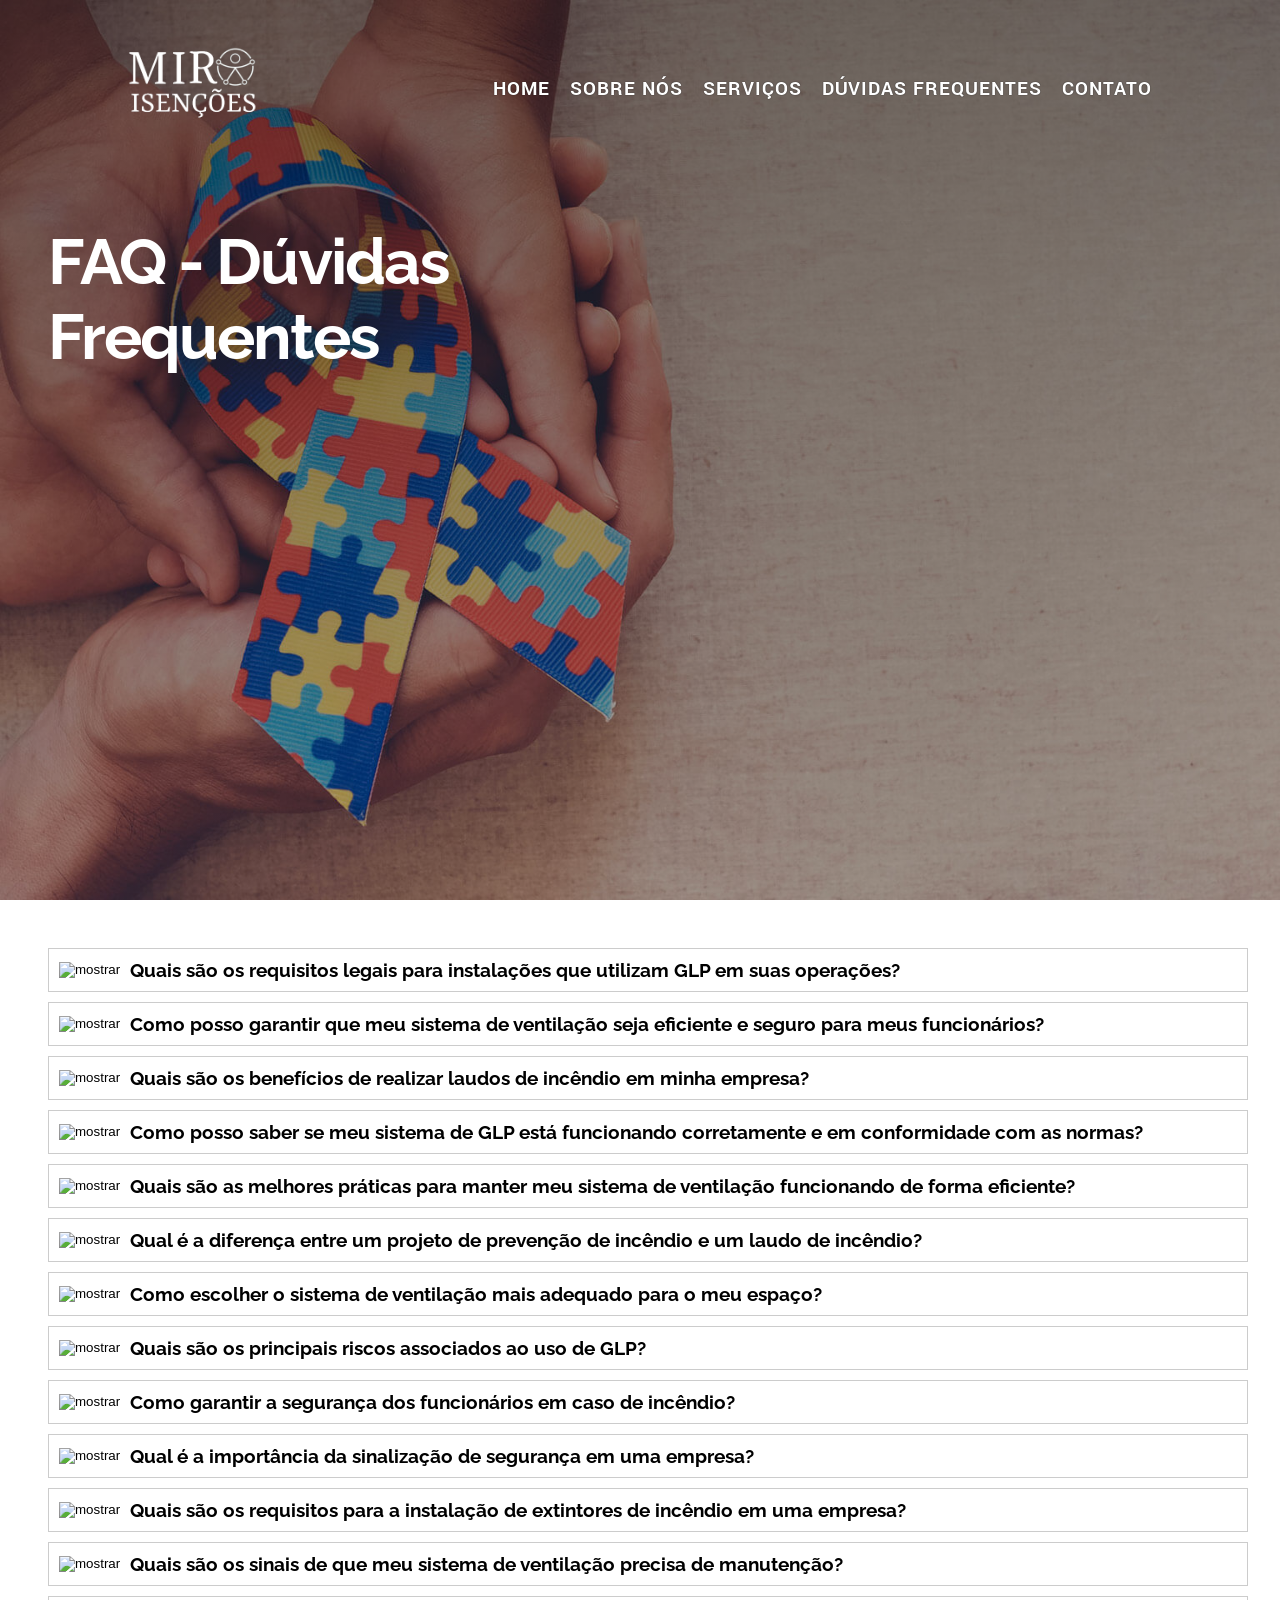
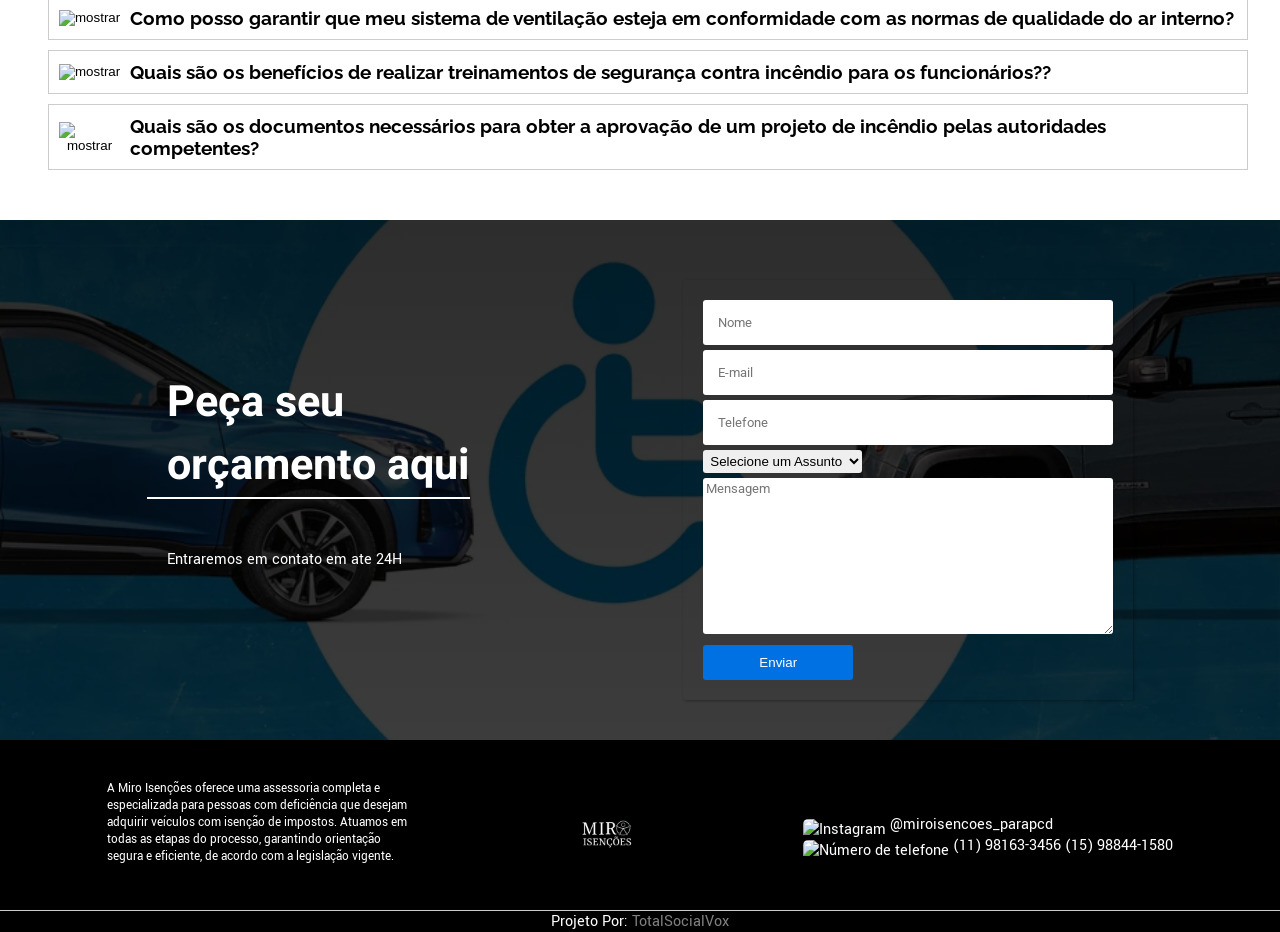
==== faq.html @ cc72cc87 "commit um" ====
<!DOCTYPE html>
<html lang="pt-br">

<head>
<!-- 
    <script type="application/ld+json">
        {
          "@context": "https://schema.org",
          "@type": "NewsArticle",
          "headline": "Dúvidas Frequentes",
          "image": [
            "https://ms-engsolucoes.com.br/img/logo-branca.png",
            "https://ms-engsolucoes.com.br/img/logo-branca.png",
            "https://ms-engsolucoes.com.br/img/logo-branca.png"
           ],
          "datePublished": "2024-02-05T08:00:00+08:00",
          "dateModified": "2024-02-08T09:20:00+08:00",
          "author": [{
              "@type": "Person",
              "name": "Matheus",
              "url": "https://www.instagram.com/ms_engsolucoes/"
            },{
              "@type": "Organization",
              "name": "MS Eng Soluções",
              "url": "https://www.instagram.com/ms_engsolucoes/"
          }]
        }
        </script> -->


    <meta charset="UTF-8">
    <meta name="viewport" content="width=device-width, initial-scale=1.0">
    <link rel="shortcut icon" href="favicon.ico" type="image/x-icon">
    <title>Duvidas Frequentes - Miro Isenções</title>
    <meta name="description"
        content="A Miro Isenções oferece uma assessoria completa e especializada para pessoas com deficiência que desejam adquirir veículos com isenção de impostos. Atuamos em todas as etapas do processo, garantindo orientação segura e eficiente, de acordo com a legislação vigente.">
    <!-- Google tag (gtag.js) -->
    <script async src="https://www.googletagmanager.com/gtag/js?id=AW-16457566203"></script>
    <script> window.dataLayer = window.dataLayer || []; function gtag() { dataLayer.push(arguments); } gtag('js', new Date()); gtag('config', 'AW-16457566203'); </script>
    <!--LINKS-->
    <!-- <link rel="canonical" href="https://ms-engsolucoes.com.br/faq.html"> -->
    <link rel="preconnect" href="https://fonts.googleapis.com">
    <link rel="preconnect" href="https://fonts.gstatic.com" crossorigin>
    <link
        href="https://fonts.googleapis.com/css2?family=Heebo:wght@100..900&family=Raleway:ital,wght@0,100..900;1,100..900&family=Roboto:ital,wght@0,100;0,300;0,400;0,500;0,700;0,900;1,100;1,300;1,400;1,500;1,700;1,900&family=Yantramanav:wght@100;300;400;500;700;900&display=swap"
        rel="stylesheet">
    <link rel="stylesheet" href="styles/faq.css">
    <link rel="stylesheet" href="styles/media.css">
    <link rel="stylesheet" href="styles/global.css">
    <script src="script/script.js" defer></script>
    <script src="script/faq.js" defer></script>
</head>

<body>

    <!-- Google Tag Manager (noscript) -->
    <noscript><iframe src="https://www.googletagmanager.com/ns.html?id=AW-16457566203" height="0" width="0"
            style="display:none;visibility:hidden"></iframe></noscript>
    <!-- End Google Tag Manager (noscript) -->

    <header>
        <div class="fix">
            <div class="logo"><a href="index.html"><img src="img/isencao-logo.png" alt="Logo"></a></div>
            <nav class="nav">
                <div class="menu-toggle">
                    <button class="btn-menu">
                        <span class="linha"></span>
                        <span class="linha"></span>
                        <span class="linha"></span>
                    </button>
                </div>
                <ul class="nav-list">
                    <li><a href="index.html">
                            <p>Home</p>
                        </a></li>
                    <li><a href="#sobre">
                            <p>Sobre nós</p>
                        </a></li>
                    <li><a href="#servicos">
                            <p>Serviços</p>
                        </a></li>
                    <li><a href="faq.html" target="_self">
                            <p>Dúvidas frequentes</p>
                        </a></a></li>
                    <li><a href="https://api.whatsapp.com/send?phone=5511981633456" target="_blank">
                            <p>contato</p>
                        </a></li>
                </ul>
            </nav>
        </div>

        <div class="titulo-faq">
            <h1><b>FAQ - Dúvidas Frequentes</b></h1>
        </div>
    </header>

    <main class="faq-main">
        <div class="div-faq" data-target="conteudo1">
            <div class="faq-btn">
                <button id="toggle-button"><img src="img/icon-mais.png" alt="mostrar"></button>
                <div class="duvida">
                    <h2> Quais são os requisitos legais para instalações que utilizam GLP em suas operações?</h2>
                </div>
            </div>
            <div id="conteudo1" class="escondido conteudo">
                <p> As instalações que utilizam GLP devem atender a uma série de regulamentações e normas de segurança,
                    que variam de acordo com a localização e o tipo de uso do GLP. É fundamental contar com um serviço
                    profissional de projetos e laudos de GLP para garantir a conformidade com todas as exigências
                    legais.</p>
            </div>
        </div>
        <div class="div-faq" data-target="conteudo2">
            <div class="faq-btn">
                <button id="toggle-button"><img src="img/icon-mais.png" alt="mostrar"></button>
                <div class="duvida">
                    <h2>Como posso garantir que meu sistema de ventilação seja eficiente e seguro para meus
                        funcionários?</h2>
                </div>
            </div>
            <div id="conteudo2" class="escondido conteudo">
                <p> Um sistema de ventilação eficiente e seguro requer um projeto cuidadoso e uma instalação
                    profissional. Ao contratar os serviços de uma empresa especializada em projetos de ventilação, você
                    pode garantir que seu sistema seja dimensionado corretamente, com uma distribuição adequada de ar
                    limpo e uma remoção eficaz de poluentes e contaminantes.</p>
            </div>
        </div>
        <div class="div-faq" data-target="conteudo3">
            <div class="faq-btn">
                <button id="toggle-button"><img src="img/icon-mais.png" alt="mostrar"></button>
                <div class="duvida">
                    <h2>Quais são os benefícios de realizar laudos de incêndio em minha empresa?</h2>
                </div>
            </div>
            <div id="conteudo3" class="escondido conteudo">
                <p>Os laudos de incêndio são essenciais para avaliar e documentar a segurança contra incêndios em sua
                    empresa. Eles ajudam a identificar áreas de risco, garantir a conformidade com as regulamentações
                    locais e fornecer recomendações para melhorias na prevenção e combate a incêndios, contribuindo para
                    a proteção de vidas e propriedades.</p>
            </div>
        </div>
        <div class="div-faq" data-target="conteudo4">
            <div class="faq-btn">
                <button id="toggle-button"><img src="img/icon-mais.png" alt="mostrar"></button>
                <div class="duvida">
                    <h2>Como posso saber se meu sistema de GLP está funcionando corretamente e em conformidade com as
                        normas?</h2>
                </div>
            </div>
            <div id="conteudo4" class="escondido conteudo">
                <p>Realizar inspeções regulares e laudos de GLP por profissionais qualificados é fundamental para
                    garantir a segurança e a conformidade do sistema. Esses serviços avaliam a integridade do
                    equipamento, a adequação das instalações e o cumprimento das normas técnicas e regulamentações
                    aplicáveis.</p>
            </div>
        </div>
        <div class="div-faq" data-target="conteudo5">
            <div class="faq-btn">
                <button id="toggle-button"><img src="img/icon-mais.png" alt="mostrar"></button>
                <div class="duvida">
                    <h2>Quais são as melhores práticas para manter meu sistema de ventilação funcionando de forma
                        eficiente?</h2>
                </div>
            </div>
            <div id="conteudo5" class="escondido conteudo">
                <p>Além de projetar e instalar um sistema de ventilação adequado, é importante realizar manutenção
                    regular para garantir seu funcionamento eficiente e seguro. Isso inclui limpeza de filtros,
                    verificação de dutos e ventiladores, ajustes de controles e inspeções periódicas por profissionais
                    qualificados.</p>
            </div>
        </div>
        <div class="div-faq" data-target="conteudo6">
            <div class="faq-btn">
                <button id="toggle-button"><img src="img/icon-mais.png" alt="mostrar"></button>
                <div class="duvida">
                    <h2> Qual é a diferença entre um projeto de prevenção de incêndio e um laudo de incêndio?</h2>
                </div>
            </div>
            <div id="conteudo6" class="escondido conteudo">
                <p>Um projeto de prevenção de incêndio envolve o planejamento e a elaboração de medidas e sistemas para
                    prevenir e combater incêndios, enquanto um laudo de incêndio avalia a conformidade desses sistemas,
                    equipamentos e medidas de segurança com as normas e regulamentos vigentes.</p>
            </div>
        </div>
        <div class="div-faq" data-target="conteudo7">
            <div class="faq-btn">
                <button id="toggle-button"><img src="img/icon-mais.png" alt="mostrar"></button>
                <div class="duvida">
                    <h2>Como escolher o sistema de ventilação mais adequado para o meu espaço?</h2>
                </div>
            </div>
            <div id="conteudo7" class="escondido conteudo">
                <p>A escolha do sistema de ventilação depende de vários fatores, incluindo o tamanho do espaço, o número
                    de ocupantes, as atividades realizadas e a presença de fontes de poluentes. Um engenheiro
                    especializado pode avaliar esses aspectos e recomendar o sistema mais adequado para suas
                    necessidades.</p>
            </div>
        </div>
        <div class="div-faq" data-target="conteudo8">
            <div class="faq-btn">
                <button id="toggle-button"><img src="img/icon-mais.png" alt="mostrar"></button>
                <div class="duvida">
                    <h2> Quais são os principais riscos associados ao uso de GLP?</h2>
                </div>
            </div>
            <div id="conteudo8" class="escondido conteudo">
                <p> Os principais riscos associados ao uso de GLP incluem vazamentos, explosões e incêndios. É
                    fundamental adotar medidas de prevenção, como a instalação adequada de sistemas de detecção de
                    vazamentos e a manutenção regular dos equipamentos e instalações.</p>
            </div>
        </div>
        <div class="div-faq" data-target="conteudo9">
            <div class="faq-btn">
                <button id="toggle-button"><img src="img/icon-mais.png" alt="mostrar"></button>
                <div class="duvida">
                    <h2>Como garantir a segurança dos funcionários em caso de incêndio?</h2>
                </div>
            </div>
            <div id="conteudo9" class="escondido conteudo">
                <p>Além de contar com sistemas de prevenção e combate a incêndios adequados, é importante implementar
                    planos de evacuação, treinamentos regulares de segurança e a manutenção de saídas de emergência
                    desobstruídas para garantir a segurança dos funcionários em caso de incêndio.</p>
            </div>
        </div>
        <div class="div-faq" data-target="conteudo10">
            <div class="faq-btn">
                <button id="toggle-button"><img src="img/icon-mais.png" alt="mostrar"></button>
                <div class="duvida">
                    <h2>Qual é a importância da sinalização de segurança em uma empresa?</h2>
                </div>
            </div>
            <div id="conteudo10" class="escondido conteudo">
                <p>A sinalização de segurança desempenha um papel crucial na orientação dos ocupantes do espaço em caso
                    de emergência, indicando rotas de fuga, localização de equipamentos de combate a incêndios e áreas
                    de refúgio, contribuindo para uma evacuação rápida e segura.</p>
            </div>
        </div>
        <div class="div-faq" data-target="conteudo11">
            <div class="faq-btn">
                <button id="toggle-button"><img src="img/icon-mais.png" alt="mostrar"></button>
                <div class="duvida">
                    <h2> Quais são os requisitos para a instalação de extintores de incêndio em uma empresa?</h2>
                </div>
            </div>
            <div id="conteudo11" class="escondido conteudo">
                <p> Os requisitos para a instalação de extintores de incêndio variam de acordo com o tipo de ocupação do
                    espaço, o tamanho da área a ser protegida e as regulamentações locais. Um profissional qualificado
                    pode ajudar a determinar o número, tipo e localização adequados dos extintores.</p>
            </div>
        </div>
        <div class="div-faq" data-target="conteudo12">
            <div class="faq-btn">
                <button id="toggle-button"><img src="img/icon-mais.png" alt="mostrar"></button>
                <div class="duvida">
                    <h2>Quais são os sinais de que meu sistema de ventilação precisa de manutenção?</h2>
                </div>
            </div>
            <div id="conteudo12" class="escondido conteudo">
                <p> Sinais de que seu sistema de ventilação precisa de manutenção incluem ruídos incomuns, mau cheiro,
                    baixo fluxo de ar, aumento nos custos de energia e falhas frequentes. Realizar manutenção preventiva
                    regularmente ajuda a evitar problemas e garantir o funcionamento eficiente do sistema.</p>
            </div>
        </div>
        <div class="div-faq" data-target="conteudo13">
            <div class="faq-btn">
                <button id="toggle-button"><img src="img/icon-mais.png" alt="mostrar"></button>
                <div class="duvida">
                    <h2>Como posso garantir que meu sistema de ventilação esteja em conformidade com as normas de
                        qualidade do ar interno?</h2>
                </div>
            </div>
            <div id="conteudo13" class="escondido conteudo">
                <p> Para garantir a conformidade com as normas de qualidade do ar interno, é importante realizar testes
                    e medições regulares da qualidade do ar, além de manter o sistema de ventilação limpo e bem mantido.
                    Profissionais qualificados podem ajudar a avaliar e melhorar a qualidade do ar interno.</p>
            </div>
        </div>
        <div class="div-faq" data-target="conteudo14">
            <div class="faq-btn">
                <button id="toggle-button"><img src="img/icon-mais.png" alt="mostrar"></button>
                <div class="duvida">
                    <h2> Quais são os benefícios de realizar treinamentos de segurança contra incêndio para os
                        funcionários??</h2>
                </div>
            </div>
            <div id="conteudo14" class="escondido conteudo">
                <p>Os treinamentos de segurança contra incêndio ajudam os funcionários a reconhecer e responder
                    adequadamente a situações de emergência, reduzindo o risco de lesões e danos à propriedade. Eles
                    também promovem uma cultura de segurança no local de trabalho e aumentam a prontidão para lidar com
                    incêndios.</p>
            </div>
        </div>
        <div class="div-faq" data-target="conteudo15">
            <div class="faq-btn">
                <button id="toggle-button"><img src="img/icon-mais.png" alt="mostrar"></button>
                <div class="duvida">
                    <h2> Quais são os documentos necessários para obter a aprovação de um projeto de incêndio pelas
                        autoridades competentes?</h2>
                </div>
            </div>
            <div id="conteudo15" class="escondido conteudo">
                <p>Os documentos necessários para obter a aprovação de um projeto de incêndio variam de acordo com as
                    regulamentações locais, mas geralmente incluem plantas detalhadas, cálculos de carga de incêndio,
                    especificações de materiais e equipamentos, entre outros. Um profissional qualificado pode
                    orientá-lo sobre os requisitos específicos em sua região.</p>
            </div>
        </div>
    </main>

    <!--Contato-->

    <section id="contato">
        <div class="titulo-contato">
            <h2>Peça seu<br /> orçamento aqui</h2>
            <p>Entraremos em contato em ate 24H</p>
        </div>
        <form action="envio.php" method="post" class="form-container">
            <div class="input-area">
                <input type="text" name="nome" id="nome" placeholder="Nome">
            </div>
            <div class="input-area">
                <input type="email" id="email" name="email" pattern="[a-zA-Z0-9._%+-]+@[a-zA-Z0-9.-]+\.[a-zA-Z]{2,}$"
                    required placeholder="E-mail">
            </div>
            <div class="input-area">
                <input type="tel" id="telefone" name="telefone" pattern="\d{10,14}" required placeholder="Telefone">
            </div>
            <div class="input-area">
                <select name="assunto" id="assunto">
                    <option value="" disabled selected hidden>Selecione um Assunto</option>
                    <option value="Isenção de Impostos">Isenção de impostos</option>
                    <option value="Laudos">Laudos</option>
                    <option value="Rodízio">Rodízio</option>
                    <option value="Cartao DEFIS">Cartão DEFIS e Idoso</option>
                    <option value="Emplacamento">Emplacamento</option>
                </select>
            </div>
            <div class="inpput-area">
                <textarea name="msg" id="text-area" cols="30" rows="10" placeholder="Mensagem"></textarea>
            </div>
            <div class="btn"><button type="submit" name="enviar">Enviar</button></div>
        </form>
    </section>

    <footer>

        <div class="txt-footer">
            <p>A Miro Isenções oferece uma assessoria completa e especializada para pessoas com deficiência que desejam adquirir veículos com isenção de impostos. Atuamos em todas as etapas do processo, garantindo orientação segura e eficiente, de acordo com a legislação vigente.
            </p>
        </div>
        <div class="social">
            <img src="img/isencao-logo.png" alt="Miro Isenções">
        </div>
        <div class="ctt-footer">

            <ul>
                <li class="instagram"><a href="https://www.instagram.com/miroisencoes_parapcd/" target="_blank"><img
                            src="img/insta-branco-removebg-preview.png" alt="Instagram">@miroisencoes_parapcd
                    </a></li>
                <li><a href="https://api.whatsapp.com/send?phone=5511981633456" target="_blank"><img
                            src="img/whats-removebg-preview.png" alt="Número de telefone">(11) 98163-3456 (15)
                        98844-1580 </a></li>
            </ul>
        </div>
    </footer>

    <div class="rodape">
        <p>Projeto Por: <a href="https://www.instagram.com/totalsocialvox/" target="_blank">TotalSocialVox</a></p>
    </div>
</body>
---- styles/faq.css ----
/* Header */

header{
    background: linear-gradient(#00000086, #0000004e), url(../img/imagem-3.jpg);
  background-position: center;
  background-size: cover;
  height: 80vh;
}

.fix.fixed {
    position: fixed;
    top: 0;
    width: 100vw;
    z-index: 1000;
    background-color: var(--primaria);
}

.fix{
    padding: 30px;
    text-align: center;
}

.fix .logo img{
    width: 180px;
}

.menu-toggle{
    display: inline-block;
}

.menu-toggle button{
    background-color: transparent;
    margin-top: 5px;
}

.linha{
    width: 30px;
    height: 3px;
    background-color: white;
    display: block;
    margin: 7px;
    position: relative;
    transform-origin: center ;
    transition: .5s;
}

.menu-toggle button.ativar .linha:nth-child(1){
    transform: translateY(5px) rotate(-45deg);
}

.menu-toggle button.ativar .linha:nth-child(3){
    transform: translateY(-5px) rotate(45deg);
}

.menu-toggle button.ativar .linha:nth-child(2){
    display: none;
}

.nav-list{display: none;}

@media screen and (max-width:660px){

    .nav-list{
        opacity: 0;
        height: 0;
        overflow: hidden;
        transition: opacity 0.5s ease, height 0.5s ease;
    }

.show{
    display: block;
    position: absolute;
    right: 0;
    left: 0;
    background-color: var(--primaria);
    padding: 30px;
    width: 97%;
    margin: 0 auto;
    border-radius: 3px;
    text-align: left;
    opacity: 1;
  height: auto;
  transition: opacity 0.5s ease, height 0.5s ease;
}
}

.nav-list li{
    margin-top: 10px;
    border-bottom: 2px solid var(--branco);
}

.nav-list li:hover{border-bottom: 3px solid var(--terciaria);}

.nav-list li a{
    color: var(--branco);
    font-weight: bold;
    text-transform: uppercase;
    letter-spacing: 1px;
    text-shadow: 0px 0px 1px rgba(0, 0, 0, 0.92);
    transition: .4s linear;
}

.titulo-faq h1{
    color: var(--branco);
    font-size: 2.5rem;
    font-family: 'Raleway';
    padding: 3rem;
    letter-spacing: -2px;
    font-weight: 800px;
}

/* Main */

.faq-main{
    padding: 40px;
}

.div-faq{
    width: 100%;  
    margin: 8px;
    
}

.faq-btn{
    font-family: 'Raleway';
    font-size: .8rem;
    font-weight: 700;
    display: flex;
    gap: 10px;
    border: 1px solid var(--light);
    padding: 10px;
    cursor: pointer;
    transition: .7s ease;
}

.faq-btn:hover{
    background-color: var(--light);
}

.faq-btn button{
    background-color: transparent;
}

#toggle-button img{
    width: 1.2rem;
}

.conteudo{
    font-size: 1.2rem;
    font-weight: 400;
    color: var(--cinza);
    border: 1px solid var(--light);
    border-radius: 0 0 4px 4px;
}

.escondido {
    opacity: 0;
    height: 0;
    overflow: hidden;
    transition: opacity 2s ease, height 3s ease;
  }
  
  .visivel {
    opacity: 1;
    height: auto;
    transition: opacity 2s ease, height 3s ease;
    padding: 10px;
  }
---- styles/media.css ----
/*/////////////////////////////////Media query////////////////////////////////////*/


@media only screen and (min-width: 660px) {

        header{
            height: 100vh;
        }

   
    .fix{
        display: flex;
        justify-content: space-around;
        align-items: center;
        gap: 20px;
        padding: 10px;
    }

    .fix .logo img{
        width: 130px;
    }

    .menu-toggle {
      display: none;
    }
  
    .nav-list {
      display: flex !important;
      gap: 20px;   
    }
    
    .nav-list li{
        border-bottom: none;
        display: flex;
        margin-top: 0;
        align-items: center;
    }
    
    .nav-list li:hover{
        border-bottom: none;
    }
    
    
    .nav-list li a{
        letter-spacing: 0px;
    }

    .nav-list li a:hover{
        color: var(--light);
    }

    .slogan-botao{
        margin-top: 110px;
        text-align: center;
    }


    .titulo-faq h1, .titulo-servicos h1{
        max-width: 550px;
        color: var(--branco);
        font-size: 4rem;
        font-family: 'Raleway';
        padding: 3rem;
        letter-spacing: -2px;
        font-weight: 800px;
    }
    
    /* sobre */


    .sobre-content{
        display: flex;
        gap: 30px;
    }

    .sobre-img img{
        width: 100%;
        height: 80%;
        margin-top: 20px;
        box-shadow: 1px 1px 2px rgba(0, 0, 0, 0.354);
    }

    .sobre-txt h3{
        margin-top: 20px;
        color: var(--secundaria);
        font-size: 2.4rem;
        letter-spacing: 1px;
    }

    .sobre-txt p{
        margin-top: 20px;
        line-height: 25px;
        font-size: 1.1rem;
        font-family: 'Roboto';
    }

    /* footer */

footer{
    background-color: var(--preto);
    color: var(--branco);
    padding: 40px 20px;
    display: flex;
    justify-content: space-around;
   
    align-items: center;
}

.txt-footer p{
    font-size: .8rem;
    margin-bottom: 5px;
    width: 300px;
}

footer img{
    width:50px
}

.social{
    display: flex;
    gap: 0;
    margin-top: 0;
    flex-direction: column;
    justify-content: center;

}

.social img{
    width: 80px;
}

.ctt-footer h2{
    margin-top: 0px;
    width: 90px;
    text-transform: uppercase;
    letter-spacing: 1px;
    font-family: 'Heebo';
    font-size: .9rem;
    border-bottom: inset;
    color: var(--light);
}

.ctt-footer ul{
    margin-top: 10px;
    color: var(--cinza);
}

.ctt-footer ul li img{
    width: 20px;
    position: relative;
    top: 5px;
    right: 4px;
}

.rodape{
    color: var(--branco);
    background-color: var(--preto);
    text-align: center;
    border-top: 1px solid var(--light);
}

.rodape a{
    color: var(--cinza);
}

}

@media screen and (min-width:768px) {


    
      
    .servicos-titulo h2{
        max-width: 400px;
    
    }

    .servico-content{
        max-width: 840px;
        display: flex;
        flex-wrap: wrap;
        margin: auto;
    }
    
}

@media screen and (min-width:820px){

    .nav-list li:hover{border-bottom: 3px solid var(--terciaria);}

    #contato{
        display: flex;
        justify-content: space-around;
        align-items: center;
    }

    #contato h2{
        border-bottom: 2px solid var(--branco);
    }

    .titulo-contato p{
        display: block;
        color: var(--branco);
        margin-top: 30px;
        padding: 20px;
    }

    .form-container{
        max-width: 450px;
    }
}

@media screen and (min-width:1024px){

    .nav{
        max-width: 1080px;
    }

    .fix{
        padding: 20px;
    }


    .nav-list li a{
        font-size: 1.3rem;
        letter-spacing: 1px;
    }

    .slogan-botao .txt-um {
        font-size: 1rem;
    }

    .slogan-botao .btn button{
        font-size: 1.3rem;
        padding: 10px;
        width: 250px;
        margin-top: 30px;
    }

    .slogan-botao .txt-dois{
        font-size: 1.5rem;
    }

    #sobre .titulo{
        font-size: 2rem;
    }

    .sobre-content{
        padding: 40px;
    }

    .sobre-txt{
        max-width: 400px;
    }

    .servicos-titulo h2{
        font-size: 2rem;
        text-align: center;
    }

    #localizacao h2{
        font-size: 2rem;
        width: 400px;
        text-align: center;
    }


}
---- styles/global.css ----
/* Estilos Globais */

:root{
    --primaria: #004B96;
    --secundaria: #0071E3 ;
    --terciaria:  #003E7D;
    --quarta:#00254A;
    --branco: #fff;
    --preto: #000;
    --cinza: gray;
    --light: #ccc;
}

*{
    margin: 0;
    padding: 0;
    box-sizing: border-box;
}

a{
    color: white;
}

body{font-family: "Yantramanav", sans-serif;}

li{list-style-type: none;}

a{text-decoration: none;}

button{cursor: pointer;border: none;}

/*contato*/

#contato{
    padding: 40px;
    background: linear-gradient(#000000d2, #000000c3), url(../img/imagem-4.webp);
  background-position: center;
  background-size: cover;
}

#contato h2{
    padding-left: 20px;
    font-size: 2.7rem;
    font-family: 'Heebo';
    color: var(--branco);
}

.titulo-contato p{
    color: var(--branco);
        padding: 20px;
}

#contato form{
    width: 100%;
    margin-top: 20px;
    padding: 20px;
    border-radius: 3px;
    box-shadow: 1px 1px 3px rgba(0, 0, 0, 0.325);
}

.input-area input{
    width: 100%;
    padding: 15px;
    border-radius: 3px;
    border: none;
    margin-bottom: 5px;
    font-family: 'Roboto';
}

select{
    margin-bottom: 5px;
    border: none;
    border-radius: 3px;
    padding: 3px;
}

textarea{
    font-family: 'Roboto';
    width: 100%;
    padding: 3px;
    border: none;
    border-radius: 3px;
    
}

.form-container button{
    width: 150px;
    padding: 10px;
    border-radius: 3px;
    background-color: var(--secundaria);
    color: var(--branco);
    margin-top: 5px;
}

.form-container button:hover{background-color: var(--terciaria);}

/* footer */

footer{
    background-color: var(--preto);
    color: var(--branco);
    padding: 40px 20px;
}

.txt-footer p{
    font-size: .8rem;
    margin-bottom: 5px;
}

footer img{width:50px}

.social{
    display: flex;
    gap: 10px;
    margin-top: 20px;
}

.social img{
    width: 50px;
    border-radius: 5px;
}

.ctt-footer h2{
    margin-top: 20px;
    width: 90px;
    text-transform: uppercase;
    letter-spacing: 1px;
    font-family: 'Heebo';
    font-size: .9rem;
    border-bottom: inset;
    color: var(--light);
}

.ctt-footer ul{margin-top: 20px; color: var(--cinza);}

.ctt-footer ul li img{
    width: 50px;
    position: relative;
    top: 5px;
    right: 4px;
    border-radius: 5px;
}

.rodape{
    color: var(--branco);
    background-color: var(--preto);
    text-align: center;
    border-top: 1px solid var(--light);
}

.rodape a{color: var(--cinza);}
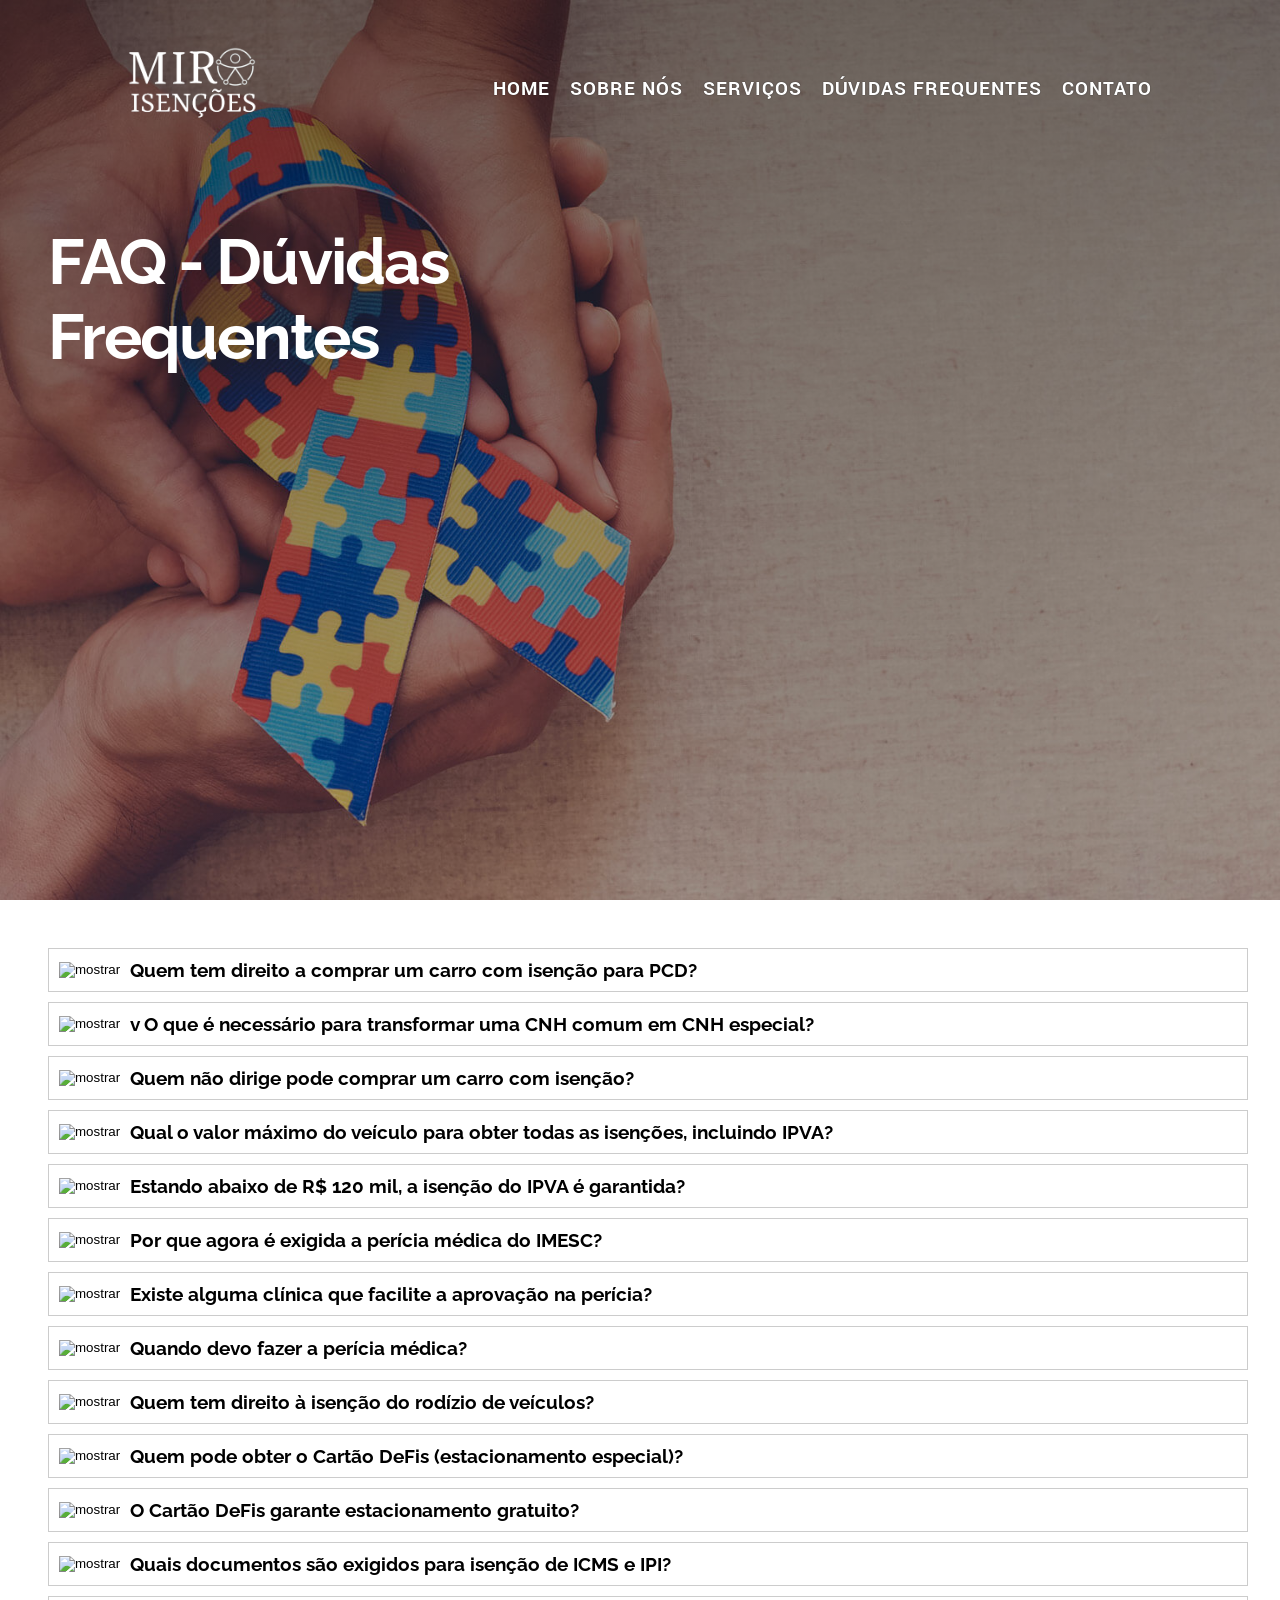
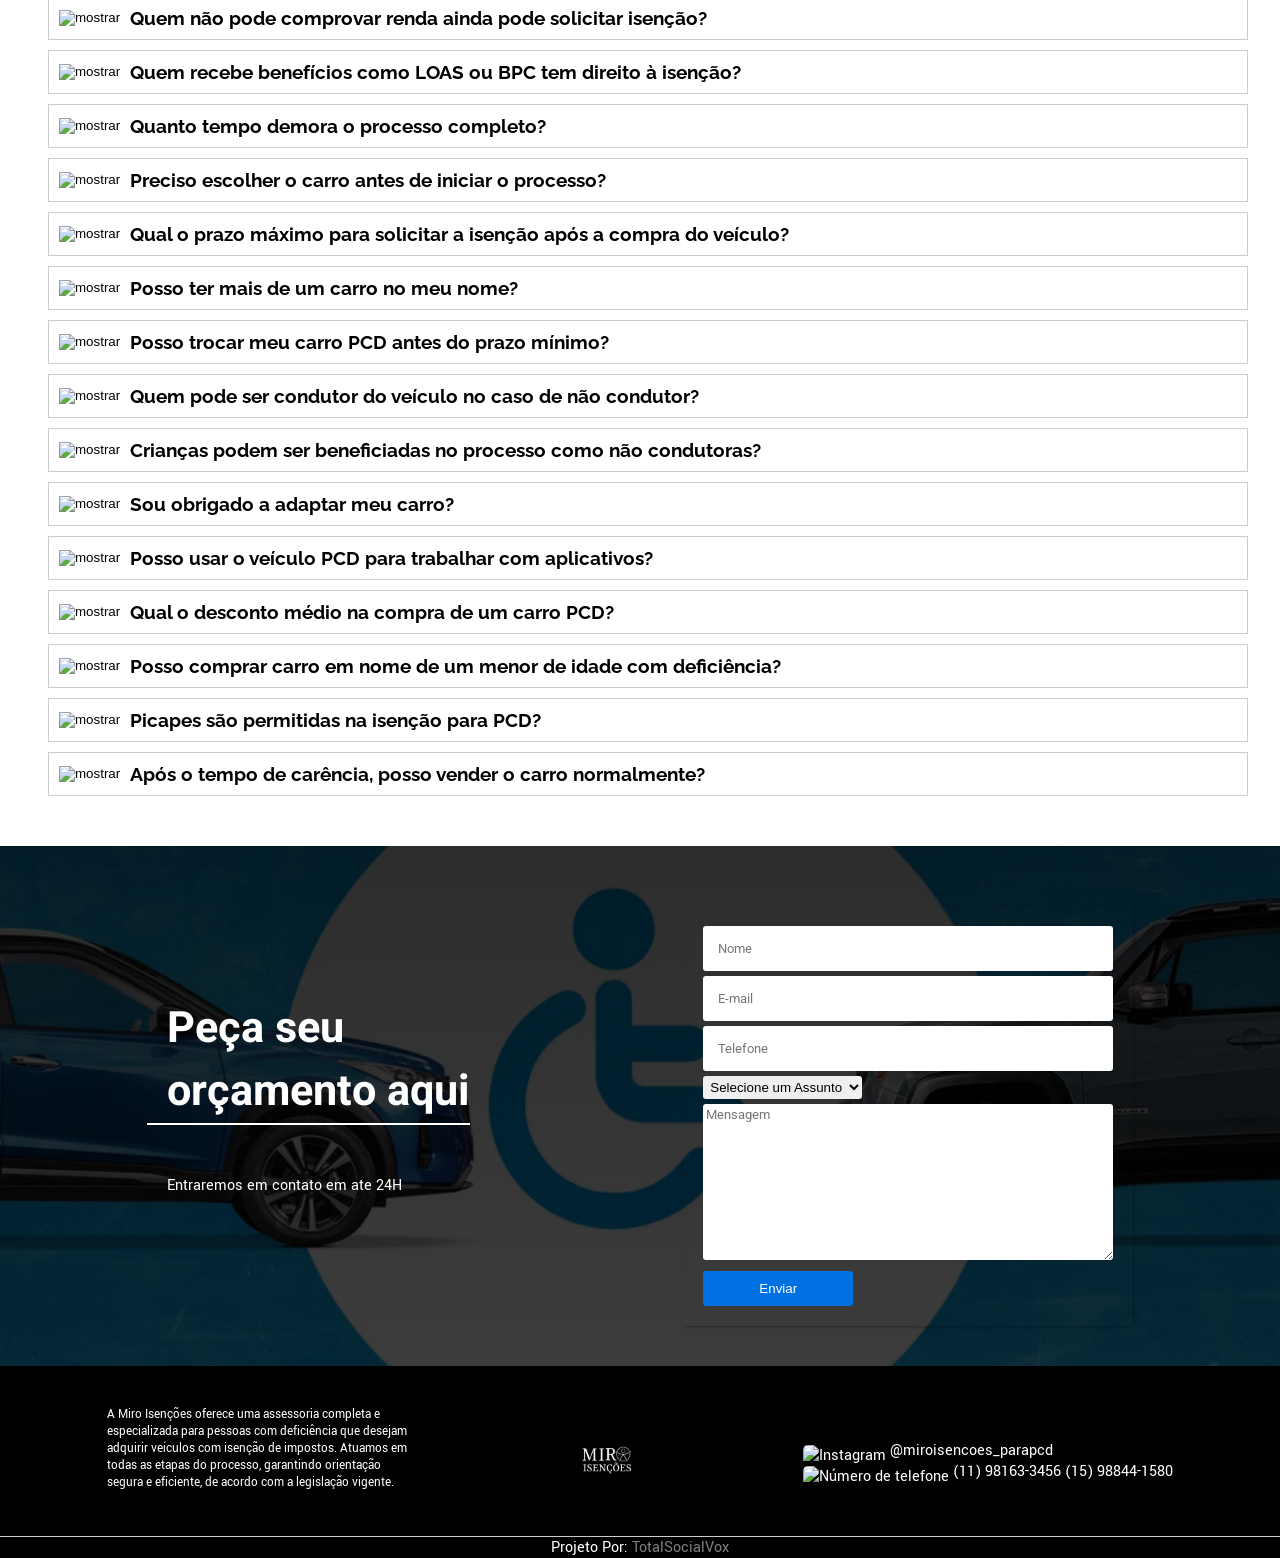
==== commit f96c241b: "novo" ====
--- a/faq.html
+++ b/faq.html
@@ -2,7 +2,7 @@
 <html lang="pt-br">
 
 <head>
-<!-- 
+    <!-- 
     <script type="application/ld+json">
         {
           "@context": "https://schema.org",
@@ -30,7 +30,7 @@
 
     <meta charset="UTF-8">
     <meta name="viewport" content="width=device-width, initial-scale=1.0">
-    <link rel="shortcut icon" href="favicon.ico" type="image/x-icon">
+    <link rel="shortcut icon" href="img/isencao-logo.png" type="image/x-icon">
     <title>Duvidas Frequentes - Miro Isenções</title>
     <meta name="description"
         content="A Miro Isenções oferece uma assessoria completa e especializada para pessoas com deficiência que desejam adquirir veículos com isenção de impostos. Atuamos em todas as etapas do processo, garantindo orientação segura e eficiente, de acordo com a legislação vigente.">
@@ -99,209 +99,334 @@
             <div class="faq-btn">
                 <button id="toggle-button"><img src="img/icon-mais.png" alt="mostrar"></button>
                 <div class="duvida">
-                    <h2> Quais são os requisitos legais para instalações que utilizam GLP em suas operações?</h2>
+                    <h2> Quem tem direito a comprar um carro com isenção para PCD?</h2>
                 </div>
             </div>
             <div id="conteudo1" class="escondido conteudo">
-                <p> As instalações que utilizam GLP devem atender a uma série de regulamentações e normas de segurança,
-                    que variam de acordo com a localização e o tipo de uso do GLP. É fundamental contar com um serviço
-                    profissional de projetos e laudos de GLP para garantir a conformidade com todas as exigências
-                    legais.</p>
+                <p> Pessoas com deficiência física que apresentem limitação de mobilidade e necessidade de dirigir
+                    veículos automáticos (sem uso de embreagem).
+
+                    Pessoas com deficiência que não dirigem, mas precisam de um veículo adaptado, como:
+
+                    Crianças com autismo;
+
+                    Pessoas com Síndrome de Down;
+
+                    Indivíduos com mobilidade reduzida.</p>
             </div>
         </div>
         <div class="div-faq" data-target="conteudo2">
             <div class="faq-btn">
                 <button id="toggle-button"><img src="img/icon-mais.png" alt="mostrar"></button>
                 <div class="duvida">
-                    <h2>Como posso garantir que meu sistema de ventilação seja eficiente e seguro para meus
-                        funcionários?</h2>
+                    <h2>v O que é necessário para transformar uma CNH comum em CNH especial?</h2>
                 </div>
             </div>
             <div id="conteudo2" class="escondido conteudo">
-                <p> Um sistema de ventilação eficiente e seguro requer um projeto cuidadoso e uma instalação
-                    profissional. Ao contratar os serviços de uma empresa especializada em projetos de ventilação, você
-                    pode garantir que seu sistema seja dimensionado corretamente, com uma distribuição adequada de ar
-                    limpo e uma remoção eficaz de poluentes e contaminantes.</p>
+                <p> É preciso encaminhar para a empresa responsável:
+
+                    Relatório médico e exames;
+
+                    Laudo com descrição da limitação;
+
+                    Após isso, a documentação será enviada para perícia médica, que confirmará a necessidade de mudança
+                    da CNH.</p>
             </div>
         </div>
         <div class="div-faq" data-target="conteudo3">
             <div class="faq-btn">
                 <button id="toggle-button"><img src="img/icon-mais.png" alt="mostrar"></button>
                 <div class="duvida">
-                    <h2>Quais são os benefícios de realizar laudos de incêndio em minha empresa?</h2>
+                    <h2>Quem não dirige pode comprar um carro com isenção?</h2>
                 </div>
             </div>
             <div id="conteudo3" class="escondido conteudo">
-                <p>Os laudos de incêndio são essenciais para avaliar e documentar a segurança contra incêndios em sua
-                    empresa. Eles ajudam a identificar áreas de risco, garantir a conformidade com as regulamentações
-                    locais e fornecer recomendações para melhorias na prevenção e combate a incêndios, contribuindo para
-                    a proteção de vidas e propriedades.</p>
+                <p>Sim. Nesse caso, é necessário:
+
+                    Encaminhar laudo médico com CID e descrição da limitação;
+
+                    O processo será analisado para verificar se a pessoa se enquadra no programa PCD como não condutor.
+                </p>
             </div>
         </div>
         <div class="div-faq" data-target="conteudo4">
             <div class="faq-btn">
                 <button id="toggle-button"><img src="img/icon-mais.png" alt="mostrar"></button>
                 <div class="duvida">
-                    <h2>Como posso saber se meu sistema de GLP está funcionando corretamente e em conformidade com as
-                        normas?</h2>
+                    <h2>Qual o valor máximo do veículo para obter todas as isenções, incluindo IPVA?</h2>
                 </div>
             </div>
             <div id="conteudo4" class="escondido conteudo">
-                <p>Realizar inspeções regulares e laudos de GLP por profissionais qualificados é fundamental para
-                    garantir a segurança e a conformidade do sistema. Esses serviços avaliam a integridade do
-                    equipamento, a adequação das instalações e o cumprimento das normas técnicas e regulamentações
-                    aplicáveis.</p>
+                <p>O valor de fábrica do veículo não pode ultrapassar R$ 120.000.</p>
             </div>
         </div>
         <div class="div-faq" data-target="conteudo5">
             <div class="faq-btn">
                 <button id="toggle-button"><img src="img/icon-mais.png" alt="mostrar"></button>
                 <div class="duvida">
-                    <h2>Quais são as melhores práticas para manter meu sistema de ventilação funcionando de forma
-                        eficiente?</h2>
+                    <h2>Estando abaixo de R$ 120 mil, a isenção do IPVA é garantida?</h2>
                 </div>
             </div>
             <div id="conteudo5" class="escondido conteudo">
-                <p>Além de projetar e instalar um sistema de ventilação adequado, é importante realizar manutenção
-                    regular para garantir seu funcionamento eficiente e seguro. Isso inclui limpeza de filtros,
-                    verificação de dutos e ventiladores, ajustes de controles e inspeções periódicas por profissionais
-                    qualificados.</p>
+                <p>Não. A isenção do IPVA depende de uma perícia médica feita pelo IMESC. Essa perícia deve apontar que
+                    a limitação é moderada ou grave. Deficiências leves não garantem a isenção do IPVA.</p>
             </div>
         </div>
         <div class="div-faq" data-target="conteudo6">
             <div class="faq-btn">
                 <button id="toggle-button"><img src="img/icon-mais.png" alt="mostrar"></button>
                 <div class="duvida">
-                    <h2> Qual é a diferença entre um projeto de prevenção de incêndio e um laudo de incêndio?</h2>
+                    <h2>Por que agora é exigida a perícia médica do IMESC?</h2>
                 </div>
             </div>
             <div id="conteudo6" class="escondido conteudo">
-                <p>Um projeto de prevenção de incêndio envolve o planejamento e a elaboração de medidas e sistemas para
-                    prevenir e combater incêndios, enquanto um laudo de incêndio avalia a conformidade desses sistemas,
-                    equipamentos e medidas de segurança com as normas e regulamentos vigentes.</p>
+                <p>Essa exigência foi instituída pelo governo do estado de São Paulo para tornar o processo mais
+                    criterioso e evitar fraudes.</p>
             </div>
         </div>
         <div class="div-faq" data-target="conteudo7">
             <div class="faq-btn">
                 <button id="toggle-button"><img src="img/icon-mais.png" alt="mostrar"></button>
                 <div class="duvida">
-                    <h2>Como escolher o sistema de ventilação mais adequado para o meu espaço?</h2>
+                    <h2>Existe alguma clínica que facilite a aprovação na perícia?</h2>
                 </div>
             </div>
             <div id="conteudo7" class="escondido conteudo">
-                <p>A escolha do sistema de ventilação depende de vários fatores, incluindo o tamanho do espaço, o número
-                    de ocupantes, as atividades realizadas e a presença de fontes de poluentes. Um engenheiro
-                    especializado pode avaliar esses aspectos e recomendar o sistema mais adequado para suas
-                    necessidades.</p>
+                <p>Não. O IMESC é um órgão estadual, sério e imparcial. Não há qualquer tipo de facilidade ou influência
+                    possível.</p>
             </div>
         </div>
         <div class="div-faq" data-target="conteudo8">
             <div class="faq-btn">
                 <button id="toggle-button"><img src="img/icon-mais.png" alt="mostrar"></button>
                 <div class="duvida">
-                    <h2> Quais são os principais riscos associados ao uso de GLP?</h2>
+                    <h2>Quando devo fazer a perícia médica? </h2>
                 </div>
             </div>
             <div id="conteudo8" class="escondido conteudo">
-                <p> Os principais riscos associados ao uso de GLP incluem vazamentos, explosões e incêndios. É
-                    fundamental adotar medidas de prevenção, como a instalação adequada de sistemas de detecção de
-                    vazamentos e a manutenção regular dos equipamentos e instalações.</p>
+                <p> Ela pode ser feita antes ou até 25 dias após a emissão da nota fiscal do veículo. O importante é
+                    respeitar esse prazo para protocolar a isenção de ICMS ou IPVA.</p>
             </div>
         </div>
         <div class="div-faq" data-target="conteudo9">
             <div class="faq-btn">
                 <button id="toggle-button"><img src="img/icon-mais.png" alt="mostrar"></button>
                 <div class="duvida">
-                    <h2>Como garantir a segurança dos funcionários em caso de incêndio?</h2>
+                    <h2>Quem tem direito à isenção do rodízio de veículos?</h2>
                 </div>
             </div>
             <div id="conteudo9" class="escondido conteudo">
-                <p>Além de contar com sistemas de prevenção e combate a incêndios adequados, é importante implementar
-                    planos de evacuação, treinamentos regulares de segurança e a manutenção de saídas de emergência
-                    desobstruídas para garantir a segurança dos funcionários em caso de incêndio.</p>
+                <p>Moradores da região metropolitana de São Paulo que se enquadrem nas condições de deficiência
+                    previstas pela legislação local.</p>
             </div>
         </div>
         <div class="div-faq" data-target="conteudo10">
             <div class="faq-btn">
                 <button id="toggle-button"><img src="img/icon-mais.png" alt="mostrar"></button>
                 <div class="duvida">
-                    <h2>Qual é a importância da sinalização de segurança em uma empresa?</h2>
+                    <h2>Quem pode obter o Cartão DeFis (estacionamento especial)?</h2>
                 </div>
             </div>
             <div id="conteudo10" class="escondido conteudo">
-                <p>A sinalização de segurança desempenha um papel crucial na orientação dos ocupantes do espaço em caso
-                    de emergência, indicando rotas de fuga, localização de equipamentos de combate a incêndios e áreas
-                    de refúgio, contribuindo para uma evacuação rápida e segura.</p>
+                <p>Pessoas com limitação física nos membros inferiores.</p>
             </div>
         </div>
         <div class="div-faq" data-target="conteudo11">
             <div class="faq-btn">
                 <button id="toggle-button"><img src="img/icon-mais.png" alt="mostrar"></button>
                 <div class="duvida">
-                    <h2> Quais são os requisitos para a instalação de extintores de incêndio em uma empresa?</h2>
+                    <h2> O Cartão DeFis garante estacionamento gratuito?</h2>
                 </div>
             </div>
             <div id="conteudo11" class="escondido conteudo">
-                <p> Os requisitos para a instalação de extintores de incêndio variam de acordo com o tipo de ocupação do
-                    espaço, o tamanho da área a ser protegida e as regulamentações locais. Um profissional qualificado
-                    pode ajudar a determinar o número, tipo e localização adequados dos extintores.</p>
+                <p> Não. Ele apenas permite o uso de vagas especiais, mas não isenta de pagamento, a menos que a
+                    legislação municipal especifique isso.</p>
             </div>
         </div>
         <div class="div-faq" data-target="conteudo12">
             <div class="faq-btn">
                 <button id="toggle-button"><img src="img/icon-mais.png" alt="mostrar"></button>
                 <div class="duvida">
-                    <h2>Quais são os sinais de que meu sistema de ventilação precisa de manutenção?</h2>
+                    <h2>Quais documentos são exigidos para isenção de ICMS e IPI?</h2>
                 </div>
             </div>
             <div id="conteudo12" class="escondido conteudo">
-                <p> Sinais de que seu sistema de ventilação precisa de manutenção incluem ruídos incomuns, mau cheiro,
-                    baixo fluxo de ar, aumento nos custos de energia e falhas frequentes. Realizar manutenção preventiva
-                    regularmente ajuda a evitar problemas e garantir o funcionamento eficiente do sistema.</p>
+                <p> SLaudo médico conforme exigências da Receita Federal e da Secretaria da Fazenda e documentos
+                    pessoais.</p>
             </div>
         </div>
         <div class="div-faq" data-target="conteudo13">
             <div class="faq-btn">
                 <button id="toggle-button"><img src="img/icon-mais.png" alt="mostrar"></button>
                 <div class="duvida">
-                    <h2>Como posso garantir que meu sistema de ventilação esteja em conformidade com as normas de
-                        qualidade do ar interno?</h2>
+                    <h2>Quem não pode comprovar renda ainda pode solicitar isenção?</h2>
                 </div>
             </div>
             <div id="conteudo13" class="escondido conteudo">
-                <p> Para garantir a conformidade com as normas de qualidade do ar interno, é importante realizar testes
-                    e medições regulares da qualidade do ar, além de manter o sistema de ventilação limpo e bem mantido.
-                    Profissionais qualificados podem ajudar a avaliar e melhorar a qualidade do ar interno.</p>
+                <p> Sim. É possível usar doação de parentes em primeiro grau e linha reta (pais, filhos) para justificar
+                    a renda.</p>
             </div>
         </div>
         <div class="div-faq" data-target="conteudo14">
             <div class="faq-btn">
                 <button id="toggle-button"><img src="img/icon-mais.png" alt="mostrar"></button>
                 <div class="duvida">
-                    <h2> Quais são os benefícios de realizar treinamentos de segurança contra incêndio para os
-                        funcionários??</h2>
+                    <h2>Quem recebe benefícios como LOAS ou BPC tem direito à isenção?</h2>
                 </div>
             </div>
             <div id="conteudo14" class="escondido conteudo">
-                <p>Os treinamentos de segurança contra incêndio ajudam os funcionários a reconhecer e responder
-                    adequadamente a situações de emergência, reduzindo o risco de lesões e danos à propriedade. Eles
-                    também promovem uma cultura de segurança no local de trabalho e aumentam a prontidão para lidar com
-                    incêndios.</p>
+                <p>Não existe uma regra clara. Alguns processos foram aprovados após recurso, mas cada caso é analisado
+                    individualmente.</p>
             </div>
         </div>
         <div class="div-faq" data-target="conteudo15">
             <div class="faq-btn">
                 <button id="toggle-button"><img src="img/icon-mais.png" alt="mostrar"></button>
                 <div class="duvida">
-                    <h2> Quais são os documentos necessários para obter a aprovação de um projeto de incêndio pelas
-                        autoridades competentes?</h2>
+                    <h2> Quanto tempo demora o processo completo?</h2>
                 </div>
             </div>
             <div id="conteudo15" class="escondido conteudo">
-                <p>Os documentos necessários para obter a aprovação de um projeto de incêndio variam de acordo com as
-                    regulamentações locais, mas geralmente incluem plantas detalhadas, cálculos de carga de incêndio,
-                    especificações de materiais e equipamentos, entre outros. Um profissional qualificado pode
-                    orientá-lo sobre os requisitos específicos em sua região.</p>
+                <p>Em média, entre 30 e 40 dias.</p>
+            </div>
+        </div>
+        <div class="div-faq" data-target="conteudo16">
+            <div class="faq-btn">
+                <button id="toggle-button"><img src="img/icon-mais.png" alt="mostrar"></button>
+                <div class="duvida">
+                    <h2> Preciso escolher o carro antes de iniciar o processo?</h2>
+                </div>
+            </div>
+            <div id="conteudo16" class="escondido conteudo">
+                <p>Para isenção somente de IPI, não é necessário escolher o carro.
+
+                    Para isenção de ICMS, é obrigatório informar o modelo, marca e concessionária</p>
+            </div>
+        </div>
+        <div class="div-faq" data-target="conteudo17">
+            <div class="faq-btn">
+                <button id="toggle-button"><img src="img/icon-mais.png" alt="mostrar"></button>
+                <div class="duvida">
+                    <h2> Qual o prazo máximo para solicitar a isenção após a compra do veículo?</h2>
+                </div>
+            </div>
+            <div id="conteudo17" class="escondido conteudo">
+                <p>Até 25 dias corridos após a emissão da nota fiscal.</p>
+            </div>
+        </div>
+        <div class="div-faq" data-target="conteudo18">
+            <div class="faq-btn">
+                <button id="toggle-button"><img src="img/icon-mais.png" alt="mostrar"></button>
+                <div class="duvida">
+                    <h2> Posso ter mais de um carro no meu nome?</h2>
+                </div>
+            </div>
+            <div id="conteudo18" class="escondido conteudo">
+                <p>Sim. No entanto, apenas um carro com isenção PCD pode estar em seu nome por vez.</p>
+            </div>
+        </div>
+        <div class="div-faq" data-target="conteudo19">
+            <div class="faq-btn">
+                <button id="toggle-button"><img src="img/icon-mais.png" alt="mostrar"></button>
+                <div class="duvida">
+                    <h2> Posso trocar meu carro PCD antes do prazo mínimo?</h2>
+                </div>
+            </div>
+            <div id="conteudo19" class="escondido conteudo">
+                <p>Não, é necessario esperar o prazo mínimo para trocar de carro</p>
+            </div>
+        </div>
+        <div class="div-faq" data-target="conteudo20">
+            <div class="faq-btn">
+                <button id="toggle-button"><img src="img/icon-mais.png" alt="mostrar"></button>
+                <div class="duvida">
+                    <h2> Quem pode ser condutor do veículo no caso de não condutor?</h2>
+                </div>
+            </div>
+            <div id="conteudo20" class="escondido conteudo">
+                <p>É permitido cadastrar até 3 condutores, preferencialmente parentes ou pessoas que convivem com o
+                    beneficiário. Não há obrigatoriedade de grau de parentesco.</p>
+            </div>
+        </div>
+        <div class="div-faq" data-target="conteudo21">
+            <div class="faq-btn">
+                <button id="toggle-button"><img src="img/icon-mais.png" alt="mostrar"></button>
+                <div class="duvida">
+                    <h2> Crianças podem ser beneficiadas no processo como não condutoras?</h2>
+                </div>
+            </div>
+            <div id="conteudo21" class="escondido conteudo">
+                <p>Sim, desde que atendam aos critérios de deficiência.</p>
+            </div>
+        </div>
+        <div class="div-faq" data-target="conteudo22">
+            <div class="faq-btn">
+                <button id="toggle-button"><img src="img/icon-mais.png" alt="mostrar"></button>
+                <div class="duvida">
+                    <h2> Sou obrigado a adaptar meu carro?</h2>
+                </div>
+            </div>
+            <div id="conteudo22" class="escondido conteudo">
+                <p>A adaptação será obrigatória caso o laudo pericial determine a necessidade. Se não adaptar, o
+                    benefício pode ser perdido.</p>
+            </div>
+        </div>
+        <div class="div-faq" data-target="conteudo23">
+            <div class="faq-btn">
+                <button id="toggle-button"><img src="img/icon-mais.png" alt="mostrar"></button>
+                <div class="duvida">
+                    <h2> Posso usar o veículo PCD para trabalhar com aplicativos?</h2>
+                </div>
+            </div>
+            <div id="conteudo23" class="escondido conteudo">
+                <p>Não é permitido utilizar veículos com isenção PCD para atividades comerciais, como transporte por
+                    aplicativo.</p>
+            </div>
+        </div>
+        <div class="div-faq" data-target="conteudo24">
+            <div class="faq-btn">
+                <button id="toggle-button"><img src="img/icon-mais.png" alt="mostrar"></button>
+                <div class="duvida">
+                    <h2> Qual o desconto médio na compra de um carro PCD?</h2>
+                </div>
+            </div>
+            <div id="conteudo24" class="escondido conteudo">
+                <p>12% de ICMS (até R$ 70 mil);
+
+                    11% de IPI;</p>
+            </div>
+        </div>
+        <div class="div-faq" data-target="conteudo25">
+            <div class="faq-btn">
+                <button id="toggle-button"><img src="img/icon-mais.png" alt="mostrar"></button>
+                <div class="duvida">
+                    <h2>Posso comprar carro em nome de um menor de idade com deficiência?</h2>
+                </div>
+            </div>
+            <div id="conteudo25" class="escondido conteudo">
+                <p>Sim. Desde que o veículo seja registrado em nome da pessoa com deficiência, mesmo que menor de idade.</p>
+            </div>
+        </div>
+        <div class="div-faq" data-target="conteudo26">
+            <div class="faq-btn">
+                <button id="toggle-button"><img src="img/icon-mais.png" alt="mostrar"></button>
+                <div class="duvida">
+                    <h2> Picapes são permitidas na isenção para PCD?</h2>
+                </div>
+            </div>
+            <div id="conteudo26" class="escondido conteudo">
+                <p>Não. Picapes e veículos utilitários não se enquadram no programa de isenção PCD.</p>
+            </div>
+        </div>
+        <div class="div-faq" data-target="conteudo27">
+            <div class="faq-btn">
+                <button id="toggle-button"><img src="img/icon-mais.png" alt="mostrar"></button>
+                <div class="duvida">
+                    <h2> Após o tempo de carência, posso vender o carro normalmente?</h2>
+                </div>
+            </div>
+            <div id="conteudo27" class="escondido conteudo">
+                <p>Sim. Depois do período mínimo de permanência exigido por lei, a venda do veículo pode ser feita normalmente.</p>
             </div>
         </div>
     </main>
@@ -344,7 +469,9 @@
     <footer>
 
         <div class="txt-footer">
-            <p>A Miro Isenções oferece uma assessoria completa e especializada para pessoas com deficiência que desejam adquirir veículos com isenção de impostos. Atuamos em todas as etapas do processo, garantindo orientação segura e eficiente, de acordo com a legislação vigente.
+            <p>A Miro Isenções oferece uma assessoria completa e especializada para pessoas com deficiência que desejam
+                adquirir veículos com isenção de impostos. Atuamos em todas as etapas do processo, garantindo orientação
+                segura e eficiente, de acordo com a legislação vigente.
             </p>
         </div>
         <div class="social">
--- a/styles/faq.css
+++ b/styles/faq.css
@@ -80,7 +80,7 @@
     text-align: left;
     opacity: 1;
   height: auto;
-  transition: opacity 0.5s ease, height 0.5s ease;
+  /* transition: opacity 0.5s ease, height 0.5s ease; */
 }
 }
 
@@ -157,12 +157,12 @@
     opacity: 0;
     height: 0;
     overflow: hidden;
-    transition: opacity 2s ease, height 3s ease;
+    transition: opacity 0.2s ease, height 0.3s ea
   }
   
   .visivel {
     opacity: 1;
     height: auto;
-    transition: opacity 2s ease, height 3s ease;
+    transition: opacity 0.2s ease, height 0.3s ease;
     padding: 10px;
   }
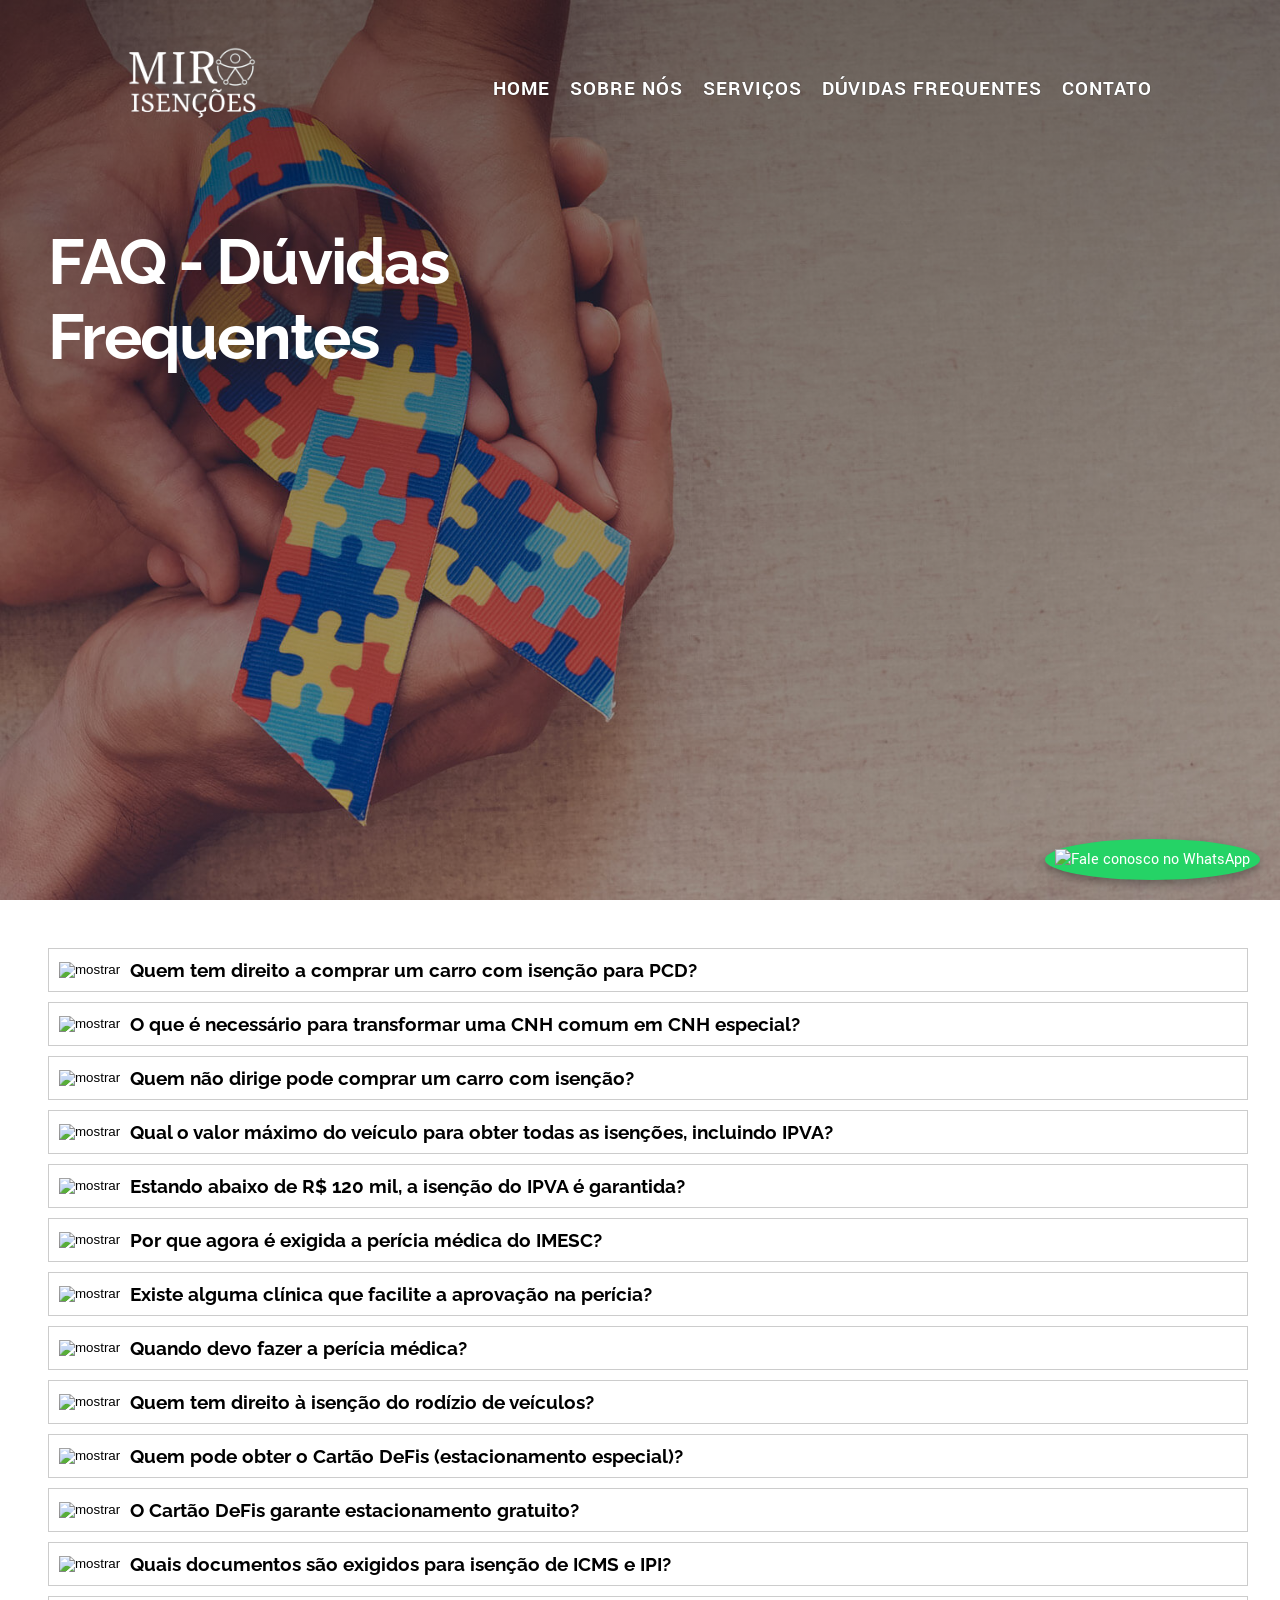
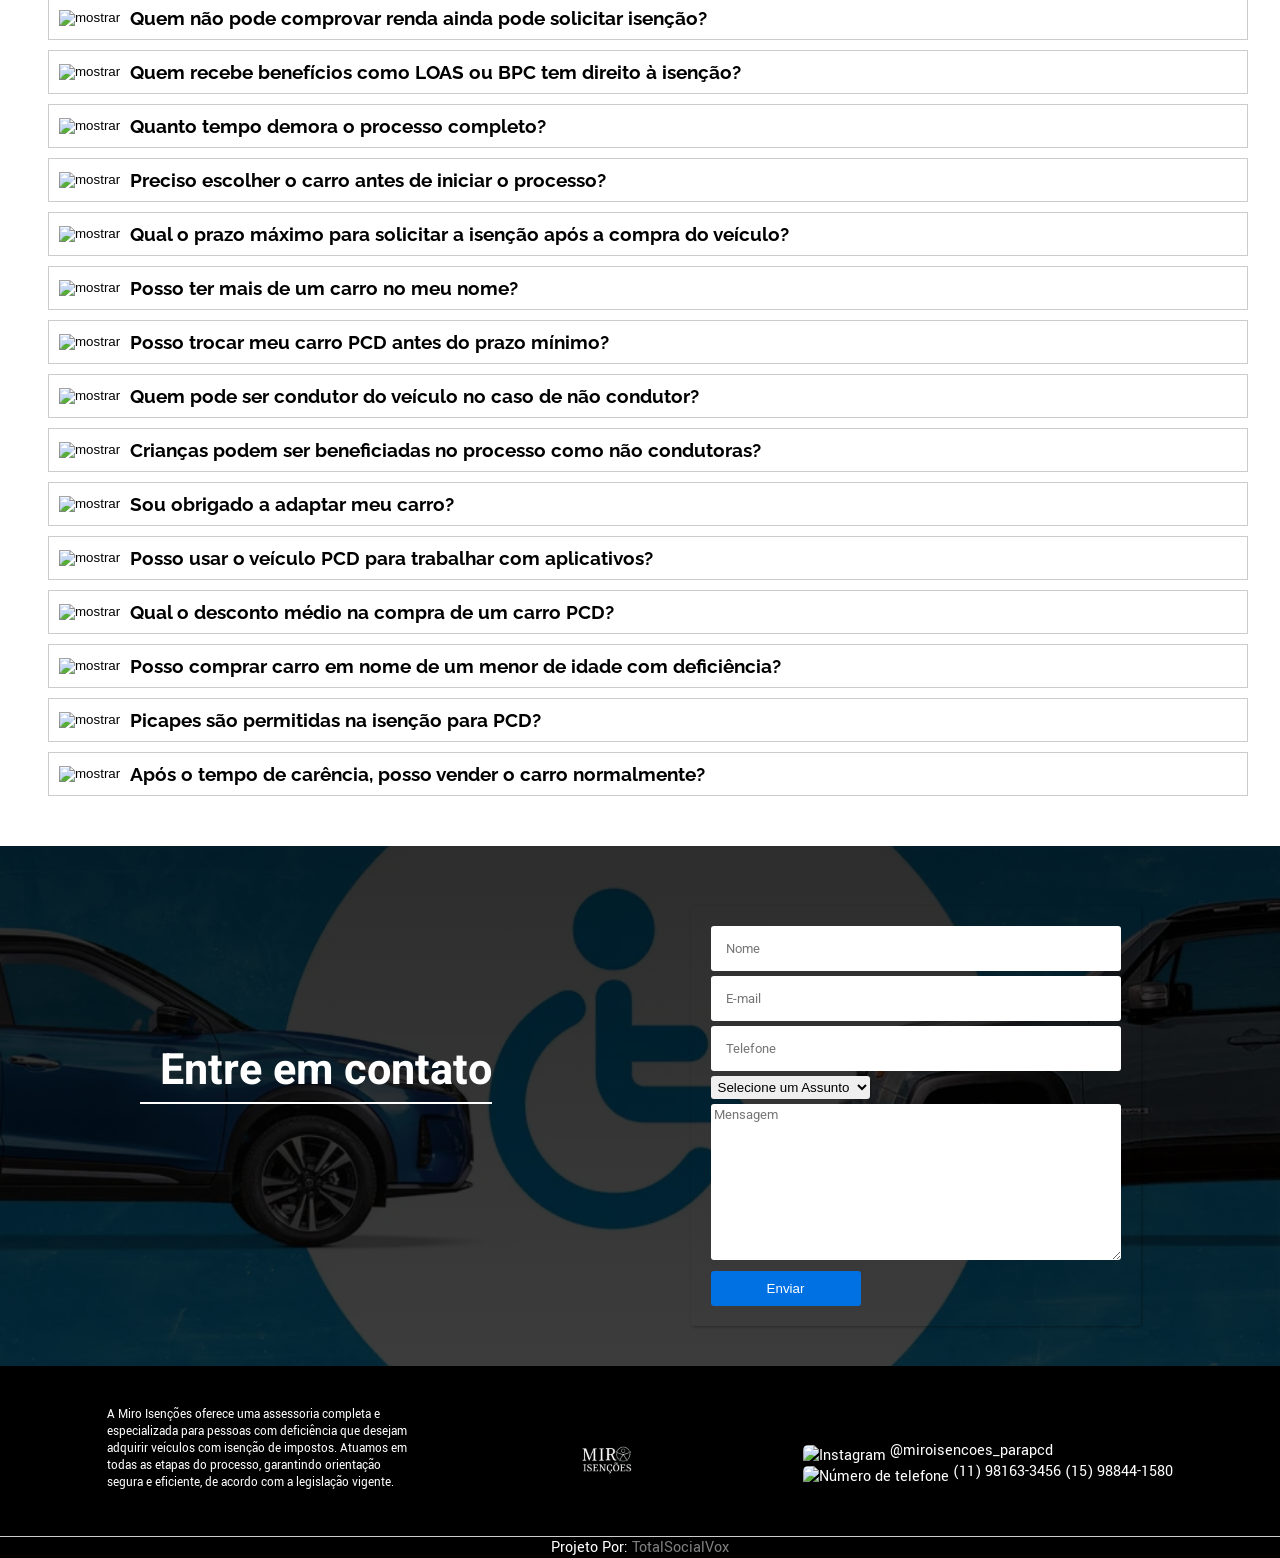
==== commit bd24b265: "novo 1" ====
--- a/faq.html
+++ b/faq.html
@@ -119,7 +119,7 @@
             <div class="faq-btn">
                 <button id="toggle-button"><img src="img/icon-mais.png" alt="mostrar"></button>
                 <div class="duvida">
-                    <h2>v O que é necessário para transformar uma CNH comum em CNH especial?</h2>
+                    <h2>O que é necessário para transformar uma CNH comum em CNH especial?</h2>
                 </div>
             </div>
             <div id="conteudo2" class="escondido conteudo">
@@ -404,7 +404,8 @@
                 </div>
             </div>
             <div id="conteudo25" class="escondido conteudo">
-                <p>Sim. Desde que o veículo seja registrado em nome da pessoa com deficiência, mesmo que menor de idade.</p>
+                <p>Sim. Desde que o veículo seja registrado em nome da pessoa com deficiência, mesmo que menor de idade.
+                </p>
             </div>
         </div>
         <div class="div-faq" data-target="conteudo26">
@@ -426,7 +427,8 @@
                 </div>
             </div>
             <div id="conteudo27" class="escondido conteudo">
-                <p>Sim. Depois do período mínimo de permanência exigido por lei, a venda do veículo pode ser feita normalmente.</p>
+                <p>Sim. Depois do período mínimo de permanência exigido por lei, a venda do veículo pode ser feita
+                    normalmente.</p>
             </div>
         </div>
     </main>
@@ -435,8 +437,8 @@
 
     <section id="contato">
         <div class="titulo-contato">
-            <h2>Peça seu<br /> orçamento aqui</h2>
-            <p>Entraremos em contato em ate 24H</p>
+            <h2>Entre em contato</h2>
+            <p></p>
         </div>
         <form action="envio.php" method="post" class="form-container">
             <div class="input-area">
@@ -493,4 +495,8 @@
     <div class="rodape">
         <p>Projeto Por: <a href="https://www.instagram.com/totalsocialvox/" target="_blank">TotalSocialVox</a></p>
     </div>
+    <a href="https://wa.me/5511981633456" class="whatsapp-button" target="_blank">
+        <img src="https://img.icons8.com/color/48/000000/whatsapp--v1.png" alt="Fale conosco no WhatsApp">
+    </a>
+
 </body>
--- a/styles/faq.css
+++ b/styles/faq.css
@@ -165,4 +165,20 @@
     height: auto;
     transition: opacity 0.2s ease, height 0.3s ease;
     padding: 10px;
-  }+  }
+
+  .whatsapp-button {
+  position: fixed;
+  bottom: 20px;
+  right: 20px;
+  z-index: 1000;
+  background-color: #25D366;
+  padding: 10px;
+  border-radius: 50%;
+  box-shadow: 0 4px 10px rgba(0, 0, 0, 0.3);
+  transition: transform 0.3s;
+}
+
+.whatsapp-button:hover {
+  transform: scale(1.1);
+}
